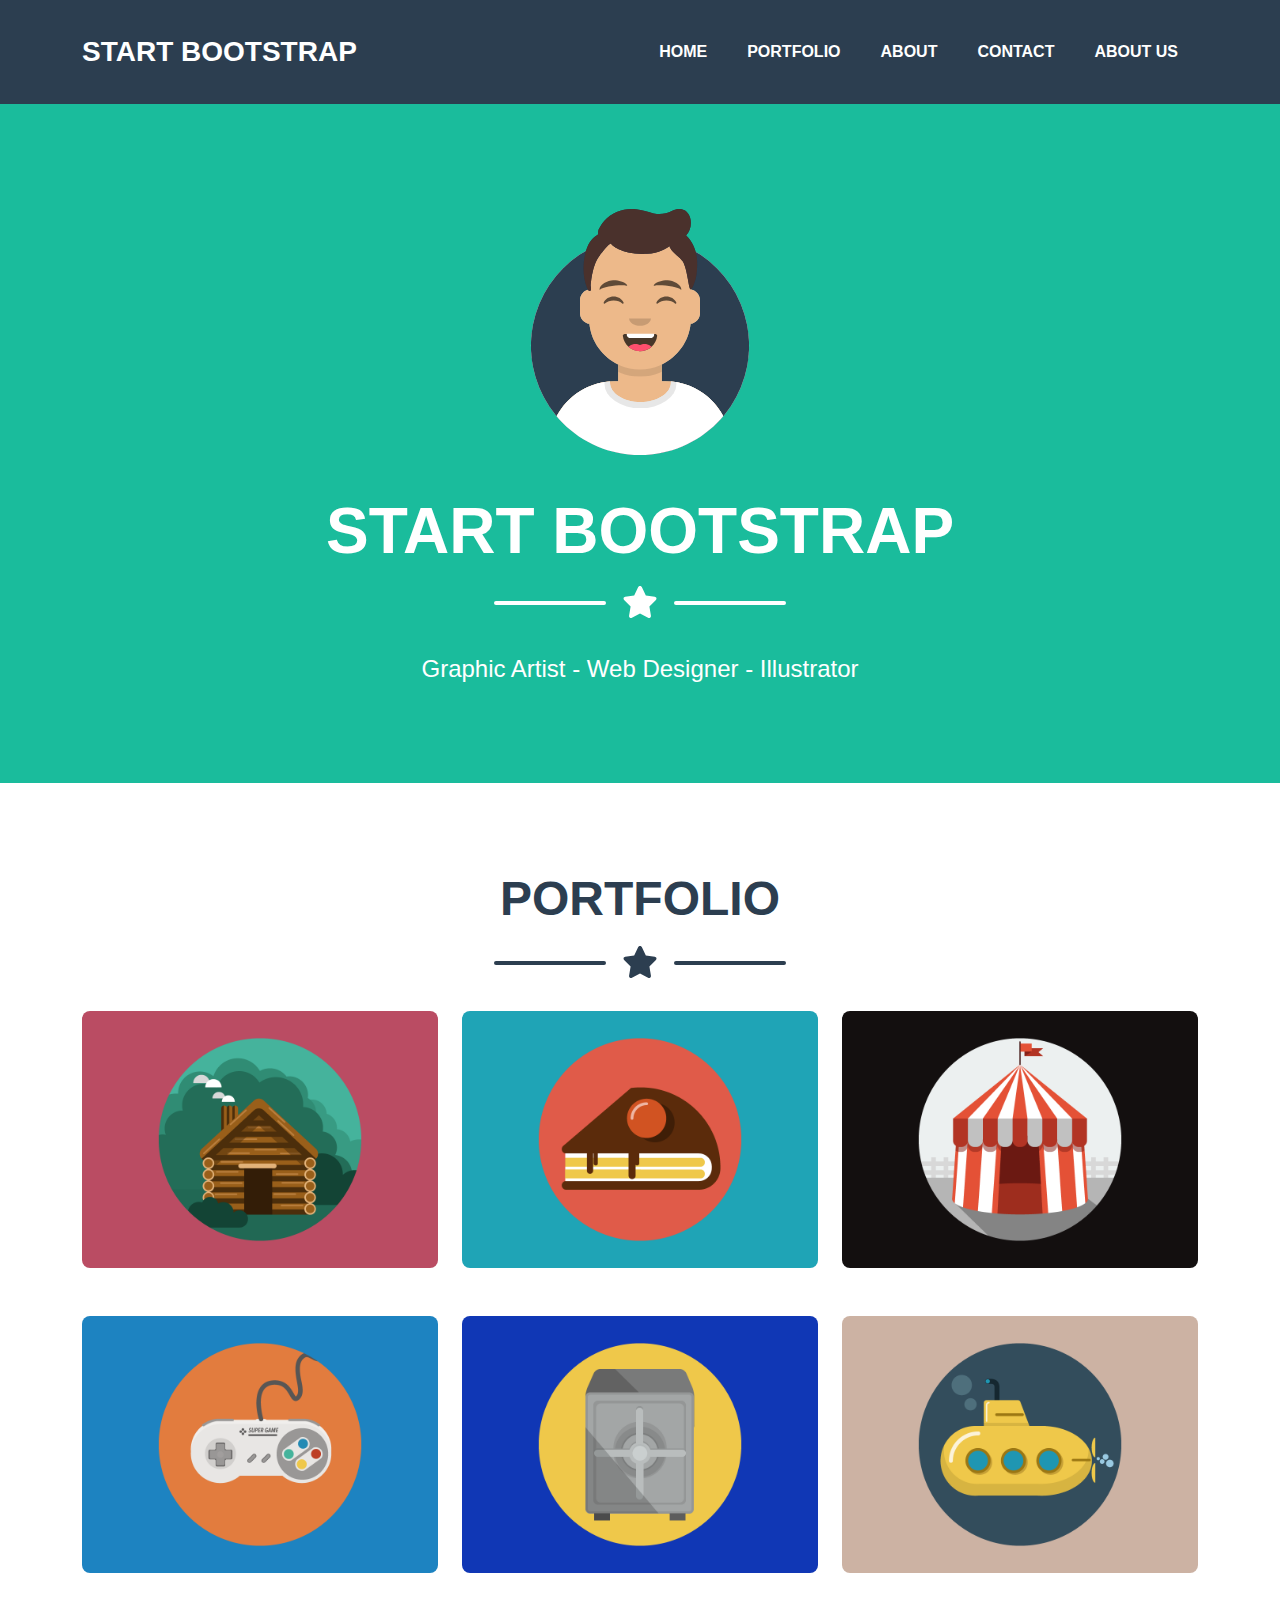
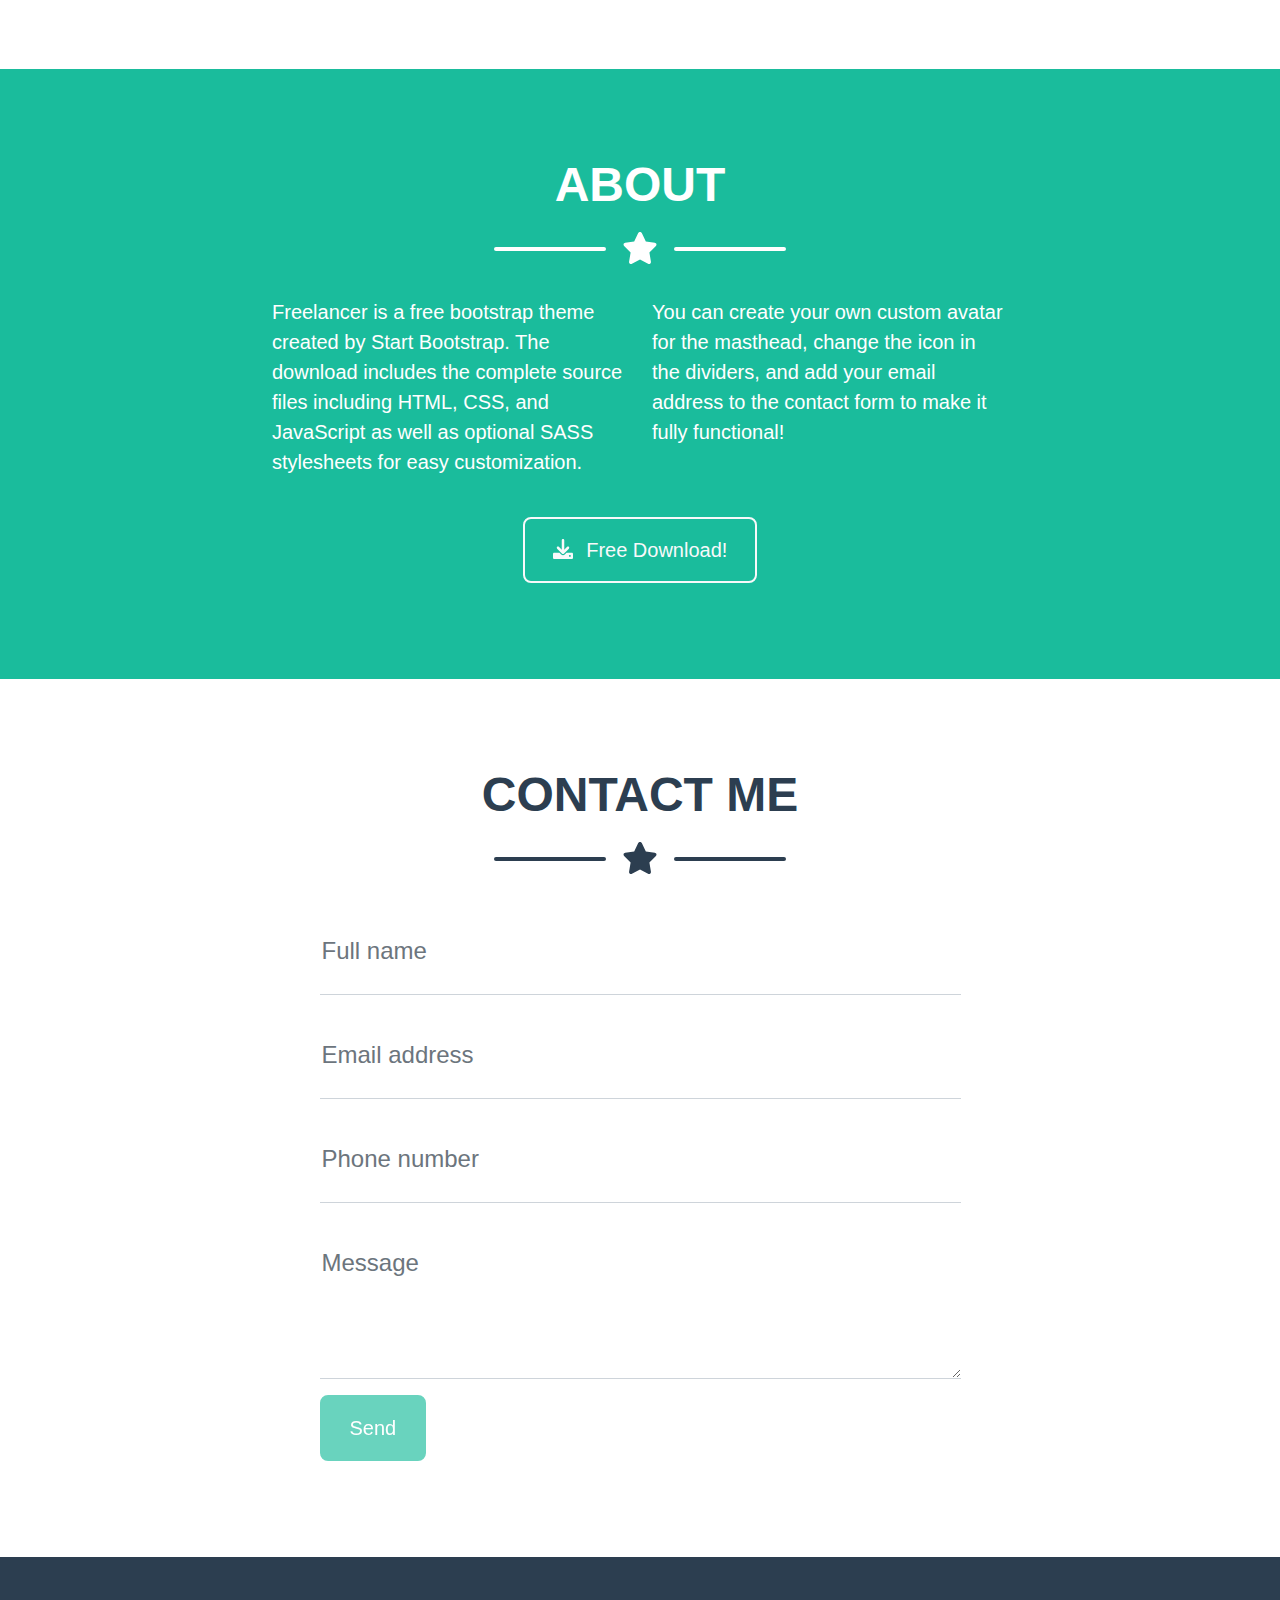
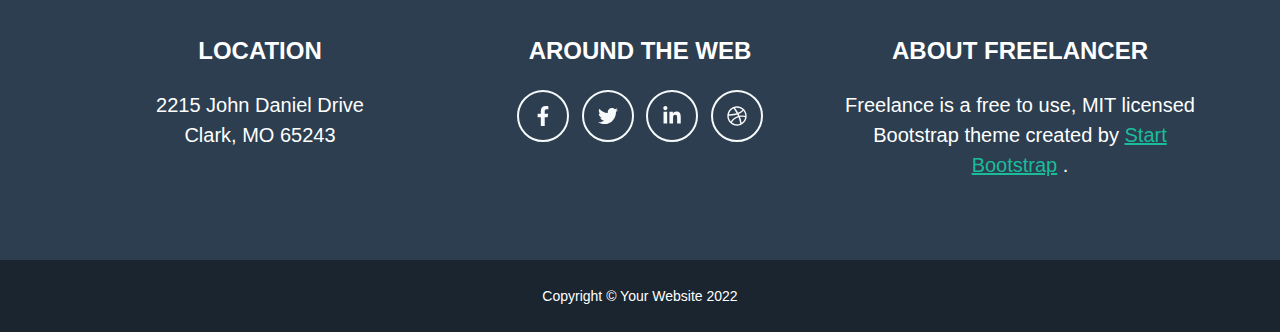
==== index.html @ 63369b42 "Initial Commit. -tj" ====
<!DOCTYPE html>
<html lang="en">
    <head>
        <meta charset="utf-8" />
        <meta name="viewport" content="width=device-width, initial-scale=1, shrink-to-fit=no" />
        <meta name="description" content="" />
        <meta name="author" content="" />
        <title>Freelancer - Start Bootstrap Theme</title>
        <!-- Favicon-->
        <link rel="icon" type="image/x-icon" href="assets/favicon.ico" />
        <!-- Font Awesome icons (free version)-->
        <!-- <script src="https://use.fontawesome.com/releases/v6.1.0/js/all.js" crossorigin="anonymous"></script> -->
        <script src="/js/fontawesome.all.js"></script>
        <!-- Google fonts-->
        <link href="https://fonts.googleapis.com/css?family=Montserrat:400,700" rel="stylesheet" type="text/css" />
        <link href="https://fonts.googleapis.com/css?family=Lato:400,700,400italic,700italic" rel="stylesheet" type="text/css" />
        <!-- <link href="/css/fonts.css" rel="stylesheet" type="text/css" /> -->
        <!-- Core theme CSS (includes Bootstrap)-->
        <link href="css/styles.css" rel="stylesheet" />
        <!-- jQuery -->
        <!-- <script src="https://ajax.googleapis.com/ajax/libs/jquery/3.6.1/jquery.min.js"></script> -->
        <script src="/js/jquery.min.js"></script>
        <script>
        $(function(){ 
            $("#header").load("shared/header.html");  
            $("#footer").load("shared/footer.html");  
          }); 
        </script>
    </head>
    <body id="page-top">
        <!-- Navigation-->
        <div id="header"></div> 
 
        <!-- Masthead-->
        <header class="masthead bg-primary text-white text-center">
            <div class="container d-flex align-items-center flex-column">
                <!-- Masthead Avatar Image-->
                <img class="masthead-avatar mb-5" src="assets/img/avataaars.svg" alt="..." />
                <!-- Masthead Heading-->
                <h1 class="masthead-heading text-uppercase mb-0">Start Bootstrap</h1>
                <!-- Icon Divider-->
                <div class="divider-custom divider-light">
                    <div class="divider-custom-line"></div>
                    <div class="divider-custom-icon"><i class="fas fa-star"></i></div>
                    <div class="divider-custom-line"></div>
                </div>
                <!-- Masthead Subheading-->
                <p class="masthead-subheading font-weight-light mb-0">Graphic Artist - Web Designer - Illustrator</p>
            </div>
        </header>
        <!-- Portfolio Section-->
        <section class="page-section portfolio" id="portfolio">
            <div class="container">
                <!-- Portfolio Section Heading-->
                <h2 class="page-section-heading text-center text-uppercase text-secondary mb-0">Portfolio</h2>
                <!-- Icon Divider-->
                <div class="divider-custom">
                    <div class="divider-custom-line"></div>
                    <div class="divider-custom-icon"><i class="fas fa-star"></i></div>
                    <div class="divider-custom-line"></div>
                </div>
                <!-- Portfolio Grid Items-->
                <div class="row justify-content-center">
                    <!-- Portfolio Item 1-->
                    <div class="col-md-6 col-lg-4 mb-5">
                        <div class="portfolio-item mx-auto" data-bs-toggle="modal" data-bs-target="#portfolioModal1">
                            <div class="portfolio-item-caption d-flex align-items-center justify-content-center h-100 w-100">
                                <div class="portfolio-item-caption-content text-center text-white"><i class="fas fa-plus fa-3x"></i></div>
                            </div>
                            <img class="img-fluid" src="assets/img/portfolio/cabin.png" alt="..." />
                        </div>
                    </div>
                    <!-- Portfolio Item 2-->
                    <div class="col-md-6 col-lg-4 mb-5">
                        <div class="portfolio-item mx-auto" data-bs-toggle="modal" data-bs-target="#portfolioModal2">
                            <div class="portfolio-item-caption d-flex align-items-center justify-content-center h-100 w-100">
                                <div class="portfolio-item-caption-content text-center text-white"><i class="fas fa-plus fa-3x"></i></div>
                            </div>
                            <img class="img-fluid" src="assets/img/portfolio/cake.png" alt="..." />
                        </div>
                    </div>
                    <!-- Portfolio Item 3-->
                    <div class="col-md-6 col-lg-4 mb-5">
                        <div class="portfolio-item mx-auto" data-bs-toggle="modal" data-bs-target="#portfolioModal3">
                            <div class="portfolio-item-caption d-flex align-items-center justify-content-center h-100 w-100">
                                <div class="portfolio-item-caption-content text-center text-white"><i class="fas fa-plus fa-3x"></i></div>
                            </div>
                            <img class="img-fluid" src="assets/img/portfolio/circus.png" alt="..." />
                        </div>
                    </div>
                    <!-- Portfolio Item 4-->
                    <div class="col-md-6 col-lg-4 mb-5 mb-lg-0">
                        <div class="portfolio-item mx-auto" data-bs-toggle="modal" data-bs-target="#portfolioModal4">
                            <div class="portfolio-item-caption d-flex align-items-center justify-content-center h-100 w-100">
                                <div class="portfolio-item-caption-content text-center text-white"><i class="fas fa-plus fa-3x"></i></div>
                            </div>
                            <img class="img-fluid" src="assets/img/portfolio/game.png" alt="..." />
                        </div>
                    </div>
                    <!-- Portfolio Item 5-->
                    <div class="col-md-6 col-lg-4 mb-5 mb-md-0">
                        <div class="portfolio-item mx-auto" data-bs-toggle="modal" data-bs-target="#portfolioModal5">
                            <div class="portfolio-item-caption d-flex align-items-center justify-content-center h-100 w-100">
                                <div class="portfolio-item-caption-content text-center text-white"><i class="fas fa-plus fa-3x"></i></div>
                            </div>
                            <img class="img-fluid" src="assets/img/portfolio/safe.png" alt="..." />
                        </div>
                    </div>
                    <!-- Portfolio Item 6-->
                    <div class="col-md-6 col-lg-4">
                        <div class="portfolio-item mx-auto" data-bs-toggle="modal" data-bs-target="#portfolioModal6">
                            <div class="portfolio-item-caption d-flex align-items-center justify-content-center h-100 w-100">
                                <div class="portfolio-item-caption-content text-center text-white"><i class="fas fa-plus fa-3x"></i></div>
                            </div>
                            <img class="img-fluid" src="assets/img/portfolio/submarine.png" alt="..." />
                        </div>
                    </div>
                </div>
            </div>
        </section>
        <!-- About Section-->
        <section class="page-section bg-primary text-white mb-0" id="about">
            <div class="container">
                <!-- About Section Heading-->
                <h2 class="page-section-heading text-center text-uppercase text-white">About</h2>
                <!-- Icon Divider-->
                <div class="divider-custom divider-light">
                    <div class="divider-custom-line"></div>
                    <div class="divider-custom-icon"><i class="fas fa-star"></i></div>
                    <div class="divider-custom-line"></div>
                </div>
                <!-- About Section Content-->
                <div class="row">
                    <div class="col-lg-4 ms-auto"><p class="lead">Freelancer is a free bootstrap theme created by Start Bootstrap. The download includes the complete source files including HTML, CSS, and JavaScript as well as optional SASS stylesheets for easy customization.</p></div>
                    <div class="col-lg-4 me-auto"><p class="lead">You can create your own custom avatar for the masthead, change the icon in the dividers, and add your email address to the contact form to make it fully functional!</p></div>
                </div>
                <!-- About Section Button-->
                <div class="text-center mt-4">
                    <a class="btn btn-xl btn-outline-light" href="https://startbootstrap.com/theme/freelancer/">
                        <i class="fas fa-download me-2"></i>
                        Free Download!
                    </a>
                </div>
            </div>
        </section>
        <!-- Contact Section-->
        <section class="page-section" id="contact">
            <div class="container">
                <!-- Contact Section Heading-->
                <h2 class="page-section-heading text-center text-uppercase text-secondary mb-0">Contact Me</h2>
                <!-- Icon Divider-->
                <div class="divider-custom">
                    <div class="divider-custom-line"></div>
                    <div class="divider-custom-icon"><i class="fas fa-star"></i></div>
                    <div class="divider-custom-line"></div>
                </div>
                <!-- Contact Section Form-->
                <div class="row justify-content-center">
                    <div class="col-lg-8 col-xl-7">
                        <!-- * * * * * * * * * * * * * * *-->
                        <!-- * * SB Forms Contact Form * *-->
                        <!-- * * * * * * * * * * * * * * *-->
                        <!-- This form is pre-integrated with SB Forms.-->
                        <!-- To make this form functional, sign up at-->
                        <!-- https://startbootstrap.com/solution/contact-forms-->
                        <!-- to get an API token!-->
                        <form id="contactForm" data-sb-form-api-token="API_TOKEN">
                            <!-- Name input-->
                            <div class="form-floating mb-3">
                                <input class="form-control" id="name" type="text" placeholder="Enter your name..." data-sb-validations="required" />
                                <label for="name">Full name</label>
                                <div class="invalid-feedback" data-sb-feedback="name:required">A name is required.</div>
                            </div>
                            <!-- Email address input-->
                            <div class="form-floating mb-3">
                                <input class="form-control" id="email" type="email" placeholder="name@example.com" data-sb-validations="required,email" />
                                <label for="email">Email address</label>
                                <div class="invalid-feedback" data-sb-feedback="email:required">An email is required.</div>
                                <div class="invalid-feedback" data-sb-feedback="email:email">Email is not valid.</div>
                            </div>
                            <!-- Phone number input-->
                            <div class="form-floating mb-3">
                                <input class="form-control" id="phone" type="tel" placeholder="(123) 456-7890" data-sb-validations="required" />
                                <label for="phone">Phone number</label>
                                <div class="invalid-feedback" data-sb-feedback="phone:required">A phone number is required.</div>
                            </div>
                            <!-- Message input-->
                            <div class="form-floating mb-3">
                                <textarea class="form-control" id="message" type="text" placeholder="Enter your message here..." style="height: 10rem" data-sb-validations="required"></textarea>
                                <label for="message">Message</label>
                                <div class="invalid-feedback" data-sb-feedback="message:required">A message is required.</div>
                            </div>
                            <!-- Submit success message-->
                            <!---->
                            <!-- This is what your users will see when the form-->
                            <!-- has successfully submitted-->
                            <div class="d-none" id="submitSuccessMessage">
                                <div class="text-center mb-3">
                                    <div class="fw-bolder">Form submission successful!</div>
                                    To activate this form, sign up at
                                    <br />
                                    <a href="https://startbootstrap.com/solution/contact-forms">https://startbootstrap.com/solution/contact-forms</a>
                                </div>
                            </div>
                            <!-- Submit error message-->
                            <!---->
                            <!-- This is what your users will see when there is-->
                            <!-- an error submitting the form-->
                            <div class="d-none" id="submitErrorMessage"><div class="text-center text-danger mb-3">Error sending message!</div></div>
                            <!-- Submit Button-->
                            <button class="btn btn-primary btn-xl disabled" id="submitButton" type="submit">Send</button>
                        </form>
                    </div>
                </div>
            </div>
        </section>
        <!-- Footer-->
        <div id="footer"></div>
        
        <!-- Copyright Section-->
        <div class="copyright py-4 text-center text-white">
            <div class="container"><small>Copyright &copy; Your Website 2022</small></div>
        </div>
        <!-- Portfolio Modals-->
        <!-- Portfolio Modal 1-->
        <div class="portfolio-modal modal fade" id="portfolioModal1" tabindex="-1" aria-labelledby="portfolioModal1" aria-hidden="true">
            <div class="modal-dialog modal-xl">
                <div class="modal-content">
                    <div class="modal-header border-0"><button class="btn-close" type="button" data-bs-dismiss="modal" aria-label="Close"></button></div>
                    <div class="modal-body text-center pb-5">
                        <div class="container">
                            <div class="row justify-content-center">
                                <div class="col-lg-8">
                                    <!-- Portfolio Modal - Title-->
                                    <h2 class="portfolio-modal-title text-secondary text-uppercase mb-0">Log Cabin</h2>
                                    <!-- Icon Divider-->
                                    <div class="divider-custom">
                                        <div class="divider-custom-line"></div>
                                        <div class="divider-custom-icon"><i class="fas fa-star"></i></div>
                                        <div class="divider-custom-line"></div>
                                    </div>
                                    <!-- Portfolio Modal - Image-->
                                    <img class="img-fluid rounded mb-5" src="assets/img/portfolio/cabin.png" alt="..." />
                                    <!-- Portfolio Modal - Text-->
                                    <p class="mb-4">Lorem ipsum dolor sit amet, consectetur adipisicing elit. Mollitia neque assumenda ipsam nihil, molestias magnam, recusandae quos quis inventore quisquam velit asperiores, vitae? Reprehenderit soluta, eos quod consequuntur itaque. Nam.</p>
                                    <button class="btn btn-primary" data-bs-dismiss="modal">
                                        <i class="fas fa-xmark fa-fw"></i>
                                        Close Window
                                    </button>
                                </div>
                            </div>
                        </div>
                    </div>
                </div>
            </div>
        </div>
        <!-- Portfolio Modal 2-->
        <div class="portfolio-modal modal fade" id="portfolioModal2" tabindex="-1" aria-labelledby="portfolioModal2" aria-hidden="true">
            <div class="modal-dialog modal-xl">
                <div class="modal-content">
                    <div class="modal-header border-0"><button class="btn-close" type="button" data-bs-dismiss="modal" aria-label="Close"></button></div>
                    <div class="modal-body text-center pb-5">
                        <div class="container">
                            <div class="row justify-content-center">
                                <div class="col-lg-8">
                                    <!-- Portfolio Modal - Title-->
                                    <h2 class="portfolio-modal-title text-secondary text-uppercase mb-0">Tasty Cake</h2>
                                    <!-- Icon Divider-->
                                    <div class="divider-custom">
                                        <div class="divider-custom-line"></div>
                                        <div class="divider-custom-icon"><i class="fas fa-star"></i></div>
                                        <div class="divider-custom-line"></div>
                                    </div>
                                    <!-- Portfolio Modal - Image-->
                                    <img class="img-fluid rounded mb-5" src="assets/img/portfolio/cake.png" alt="..." />
                                    <!-- Portfolio Modal - Text-->
                                    <p class="mb-4">Lorem ipsum dolor sit amet, consectetur adipisicing elit. Mollitia neque assumenda ipsam nihil, molestias magnam, recusandae quos quis inventore quisquam velit asperiores, vitae? Reprehenderit soluta, eos quod consequuntur itaque. Nam.</p>
                                    <button class="btn btn-primary" data-bs-dismiss="modal">
                                        <i class="fas fa-xmark fa-fw"></i>
                                        Close Window
                                    </button>
                                </div>
                            </div>
                        </div>
                    </div>
                </div>
            </div>
        </div>
        <!-- Portfolio Modal 3-->
        <div class="portfolio-modal modal fade" id="portfolioModal3" tabindex="-1" aria-labelledby="portfolioModal3" aria-hidden="true">
            <div class="modal-dialog modal-xl">
                <div class="modal-content">
                    <div class="modal-header border-0"><button class="btn-close" type="button" data-bs-dismiss="modal" aria-label="Close"></button></div>
                    <div class="modal-body text-center pb-5">
                        <div class="container">
                            <div class="row justify-content-center">
                                <div class="col-lg-8">
                                    <!-- Portfolio Modal - Title-->
                                    <h2 class="portfolio-modal-title text-secondary text-uppercase mb-0">Circus Tent</h2>
                                    <!-- Icon Divider-->
                                    <div class="divider-custom">
                                        <div class="divider-custom-line"></div>
                                        <div class="divider-custom-icon"><i class="fas fa-star"></i></div>
                                        <div class="divider-custom-line"></div>
                                    </div>
                                    <!-- Portfolio Modal - Image-->
                                    <img class="img-fluid rounded mb-5" src="assets/img/portfolio/circus.png" alt="..." />
                                    <!-- Portfolio Modal - Text-->
                                    <p class="mb-4">Lorem ipsum dolor sit amet, consectetur adipisicing elit. Mollitia neque assumenda ipsam nihil, molestias magnam, recusandae quos quis inventore quisquam velit asperiores, vitae? Reprehenderit soluta, eos quod consequuntur itaque. Nam.</p>
                                    <button class="btn btn-primary" data-bs-dismiss="modal">
                                        <i class="fas fa-xmark fa-fw"></i>
                                        Close Window
                                    </button>
                                </div>
                            </div>
                        </div>
                    </div>
                </div>
            </div>
        </div>
        <!-- Portfolio Modal 4-->
        <div class="portfolio-modal modal fade" id="portfolioModal4" tabindex="-1" aria-labelledby="portfolioModal4" aria-hidden="true">
            <div class="modal-dialog modal-xl">
                <div class="modal-content">
                    <div class="modal-header border-0"><button class="btn-close" type="button" data-bs-dismiss="modal" aria-label="Close"></button></div>
                    <div class="modal-body text-center pb-5">
                        <div class="container">
                            <div class="row justify-content-center">
                                <div class="col-lg-8">
                                    <!-- Portfolio Modal - Title-->
                                    <h2 class="portfolio-modal-title text-secondary text-uppercase mb-0">Controller</h2>
                                    <!-- Icon Divider-->
                                    <div class="divider-custom">
                                        <div class="divider-custom-line"></div>
                                        <div class="divider-custom-icon"><i class="fas fa-star"></i></div>
                                        <div class="divider-custom-line"></div>
                                    </div>
                                    <!-- Portfolio Modal - Image-->
                                    <img class="img-fluid rounded mb-5" src="assets/img/portfolio/game.png" alt="..." />
                                    <!-- Portfolio Modal - Text-->
                                    <p class="mb-4">Lorem ipsum dolor sit amet, consectetur adipisicing elit. Mollitia neque assumenda ipsam nihil, molestias magnam, recusandae quos quis inventore quisquam velit asperiores, vitae? Reprehenderit soluta, eos quod consequuntur itaque. Nam.</p>
                                    <button class="btn btn-primary" data-bs-dismiss="modal">
                                        <i class="fas fa-xmark fa-fw"></i>
                                        Close Window
                                    </button>
                                </div>
                            </div>
                        </div>
                    </div>
                </div>
            </div>
        </div>
        <!-- Portfolio Modal 5-->
        <div class="portfolio-modal modal fade" id="portfolioModal5" tabindex="-1" aria-labelledby="portfolioModal5" aria-hidden="true">
            <div class="modal-dialog modal-xl">
                <div class="modal-content">
                    <div class="modal-header border-0"><button class="btn-close" type="button" data-bs-dismiss="modal" aria-label="Close"></button></div>
                    <div class="modal-body text-center pb-5">
                        <div class="container">
                            <div class="row justify-content-center">
                                <div class="col-lg-8">
                                    <!-- Portfolio Modal - Title-->
                                    <h2 class="portfolio-modal-title text-secondary text-uppercase mb-0">Locked Safe</h2>
                                    <!-- Icon Divider-->
                                    <div class="divider-custom">
                                        <div class="divider-custom-line"></div>
                                        <div class="divider-custom-icon"><i class="fas fa-star"></i></div>
                                        <div class="divider-custom-line"></div>
                                    </div>
                                    <!-- Portfolio Modal - Image-->
                                    <img class="img-fluid rounded mb-5" src="assets/img/portfolio/safe.png" alt="..." />
                                    <!-- Portfolio Modal - Text-->
                                    <p class="mb-4">Lorem ipsum dolor sit amet, consectetur adipisicing elit. Mollitia neque assumenda ipsam nihil, molestias magnam, recusandae quos quis inventore quisquam velit asperiores, vitae? Reprehenderit soluta, eos quod consequuntur itaque. Nam.</p>
                                    <button class="btn btn-primary" data-bs-dismiss="modal">
                                        <i class="fas fa-xmark fa-fw"></i>
                                        Close Window
                                    </button>
                                </div>
                            </div>
                        </div>
                    </div>
                </div>
            </div>
        </div>
        <!-- Portfolio Modal 6-->
        <div class="portfolio-modal modal fade" id="portfolioModal6" tabindex="-1" aria-labelledby="portfolioModal6" aria-hidden="true">
            <div class="modal-dialog modal-xl">
                <div class="modal-content">
                    <div class="modal-header border-0"><button class="btn-close" type="button" data-bs-dismiss="modal" aria-label="Close"></button></div>
                    <div class="modal-body text-center pb-5">
                        <div class="container">
                            <div class="row justify-content-center">
                                <div class="col-lg-8">
                                    <!-- Portfolio Modal - Title-->
                                    <h2 class="portfolio-modal-title text-secondary text-uppercase mb-0">Submarine</h2>
                                    <!-- Icon Divider-->
                                    <div class="divider-custom">
                                        <div class="divider-custom-line"></div>
                                        <div class="divider-custom-icon"><i class="fas fa-star"></i></div>
                                        <div class="divider-custom-line"></div>
                                    </div>
                                    <!-- Portfolio Modal - Image-->
                                    <img class="img-fluid rounded mb-5" src="assets/img/portfolio/submarine.png" alt="..." />
                                    <!-- Portfolio Modal - Text-->
                                    <p class="mb-4">Lorem ipsum dolor sit amet, consectetur adipisicing elit. Mollitia neque assumenda ipsam nihil, molestias magnam, recusandae quos quis inventore quisquam velit asperiores, vitae? Reprehenderit soluta, eos quod consequuntur itaque. Nam.</p>
                                    <button class="btn btn-primary" data-bs-dismiss="modal">
                                        <i class="fas fa-xmark fa-fw"></i>
                                        Close Window
                                    </button>
                                </div>
                            </div>
                        </div>
                    </div>
                </div>
            </div>
        </div>
        <!-- Bootstrap core JS-->
        <!-- <script src="https://cdn.jsdelivr.net/npm/bootstrap@5.1.3/dist/js/bootstrap.bundle.min.js"></script> -->
        <script src="js/bootstrap.bundle.min.js"></script>
        <!-- Core theme JS-->
        <script src="js/scripts.js"></script>
        <!-- * * * * * * * * * * * * * * * * * * * * * * * * * * * * * * * * * * * * * * * *-->
        <!-- * *                               SB Forms JS                               * *-->
        <!-- * * Activate your form at https://startbootstrap.com/solution/contact-forms * *-->
        <!-- * * * * * * * * * * * * * * * * * * * * * * * * * * * * * * * * * * * * * * * *-->
        <!-- <script src="https://cdn.startbootstrap.com/sb-forms-latest.js"></script> -->
    </body>
</html>
---- css/fonts.css ----
@font-face {
    font-family: 'SourceSansPro-Black';
    src: url('../assets/fonts/Source_Sans_Pro/SourceSansPro-Black.ttf');
    src: url('../assets/fonts/Source_Sans_Pro/SourceSansPro-Black.ttf') format('truetype');
    font-weight: normal;
    font-style: normal;
}

@font-face {
    font-family: 'SourceSansPro-BlackItalic';
    src: url('../assets/fonts/Source_Sans_Pro/SourceSansPro-BlackItalic.ttf');
    src: url('../assets/fonts/Source_Sans_Pro/SourceSansPro-BlackItalic.ttf') format('truetype');
    font-weight: normal;
    font-style: normal;
}

@font-face {
    font-family: 'SourceSansPro-Bold';
    src: url('../assets/fonts/Source_Sans_Pro/SourceSansPro-Bold.ttf');
    src: url('../assets/fonts/Source_Sans_Pro/SourceSansPro-Bold.ttf') format('truetype');
    font-weight: normal;
    font-style: normal;
}

@font-face {
    font-family: 'SourceSansPro-BoldItalic';
    src: url('../assets/fonts/Source_Sans_Pro/SourceSansPro-BoldItalic.ttf');
    src: url('../assets/fonts/Source_Sans_Pro/SourceSansPro-BoldItalic.ttf') format('truetype');
    font-weight: normal;
    font-style: normal;
}

@font-face {
    font-family: 'SourceSansPro-ExtraLight';
    src: url('../assets/fonts/Source_Sans_Pro/SourceSansPro-ExtraLight.ttf');
    src: url('../assets/fonts/Source_Sans_Pro/SourceSansPro-ExtraLight.ttf') format('truetype');
    font-weight: normal;
    font-style: normal;
}

@font-face {
    font-family: 'SourceSansPro-ExtraLightItalic';
    src: url('../assets/fonts/Source_Sans_Pro/SourceSansPro-ExtraLightItalic.ttf');
    src: url('../assets/fonts/Source_Sans_Pro/SourceSansPro-ExtraLightItalic.ttf') format('truetype');
    font-weight: normal;
    font-style: normal;
}

@font-face {
    font-family: 'SourceSansPro-Italic';
    src: url('../assets/fonts/Source_Sans_Pro/SourceSansPro-Italic.ttf');
    src: url('../assets/fonts/Source_Sans_Pro/SourceSansPro-Italic.ttf') format('truetype');
    font-weight: normal;
    font-style: normal;
}

@font-face {
    font-family: 'SourceSansPro-Light';
    src: url('../assets/fonts/Source_Sans_Pro/SourceSansPro-Light.ttf');
    src: url('../assets/fonts/Source_Sans_Pro/SourceSansPro-Light.ttf') format('truetype');
    font-weight: normal;
    font-style: normal;
}

@font-face {
    font-family: 'SourceSansPro-LightItalic';
    src: url('../assets/fonts/Source_Sans_Pro/SourceSansPro-LightItalic.ttf');
    src: url('../assets/fonts/Source_Sans_Pro/SourceSansPro-LightItalic.ttf') format('truetype');
    font-weight: normal;
    font-style: normal;
}

@font-face {
    font-family: 'SourceSansPro-Regular';
    src: url('../assets/fonts/Source_Sans_Pro/SourceSansPro-Regular.ttf');
    src: url('../assets/fonts/Source_Sans_Pro/SourceSansPro-Regular.ttf') format('truetype');
    font-weight: normal;
    font-style: normal;
}

@font-face {
    font-family: 'SourceSansPro-SemiBold';
    src: url('../assets/fonts/Source_Sans_Pro/SourceSansPro-SemiBold.ttf');
    src: url('../assets/fonts/Source_Sans_Pro/SourceSansPro-SemiBold.ttf') format('truetype');
    font-weight: normal;
    font-style: normal;
}

@font-face {
    font-family: 'SourceSansPro-SemiBoldItalic';
    src: url('../assets/fonts/Source_Sans_Pro/SourceSansPro-SemiBoldItalic.ttf');
    src: url('../assets/fonts/Source_Sans_Pro/SourceSansPro-SemiBoldItalic.ttf') format('truetype');
    font-weight: normal;
    font-style: normal;
}
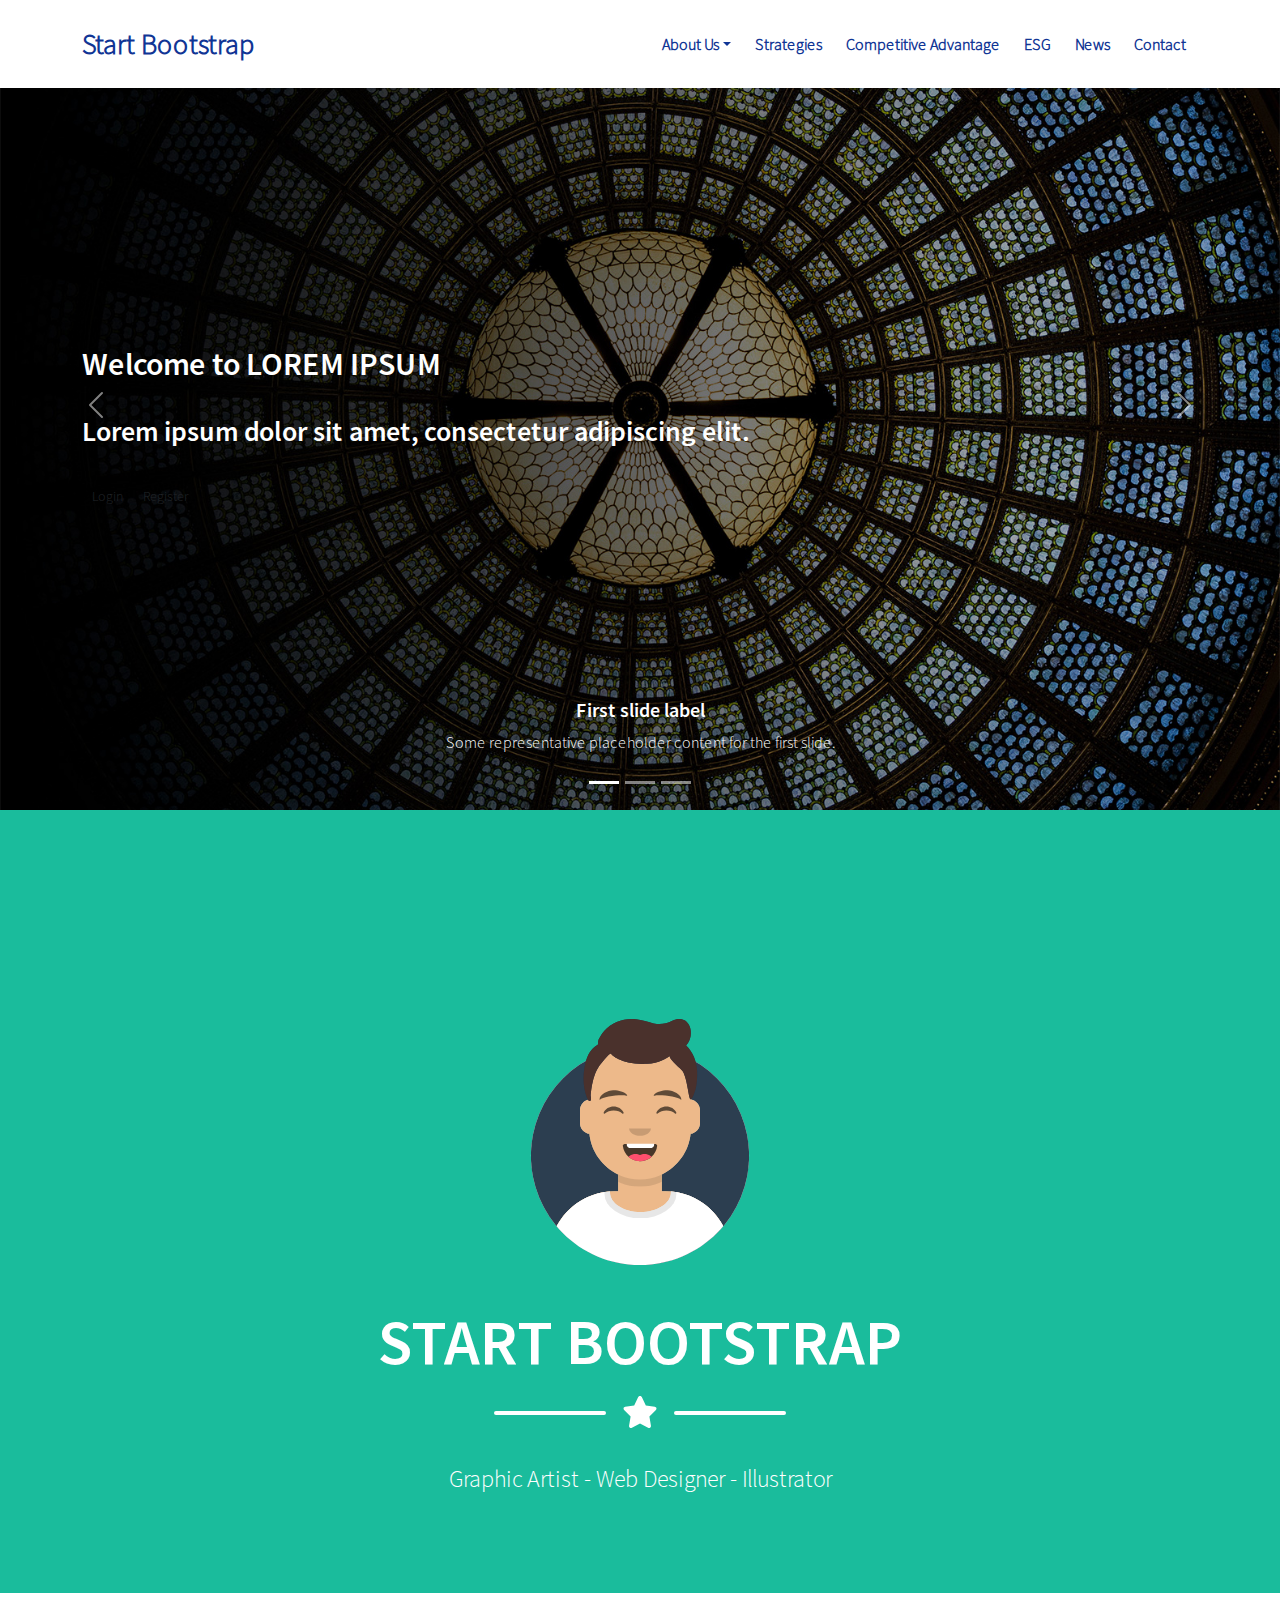
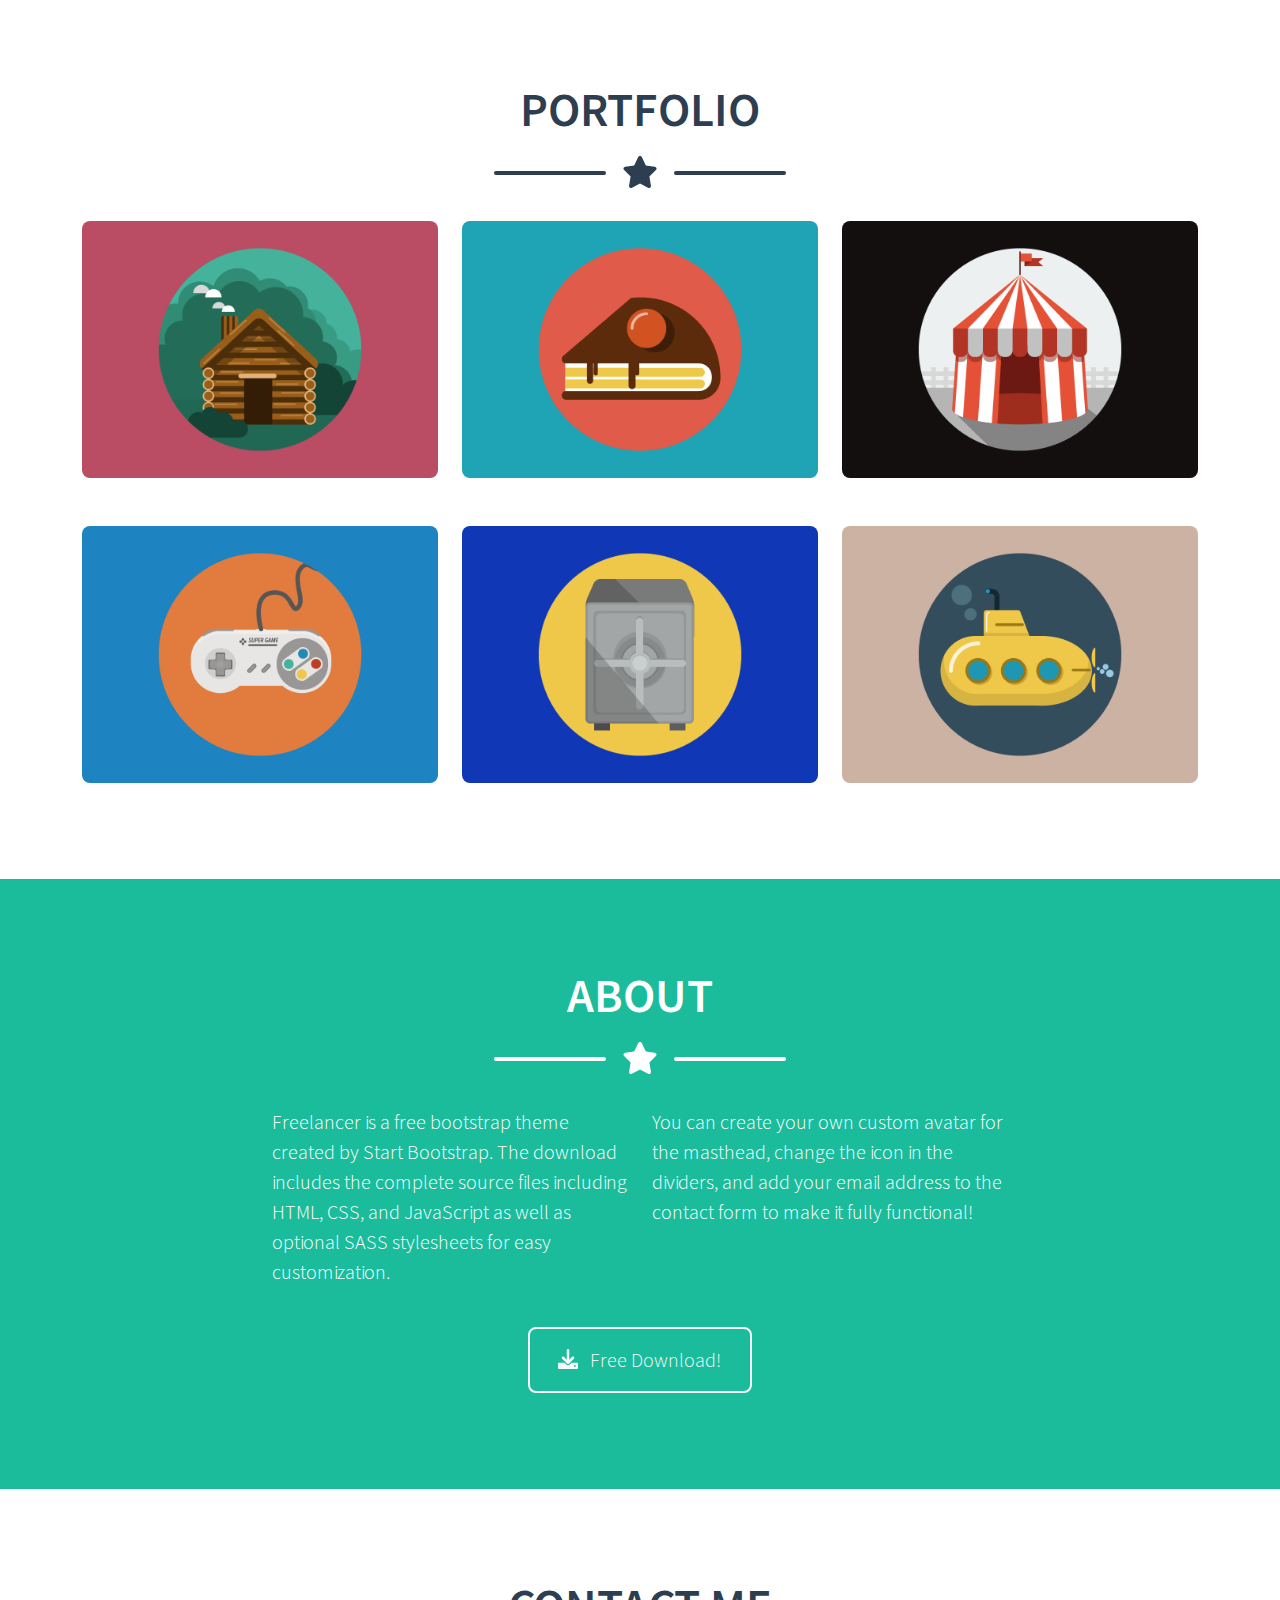
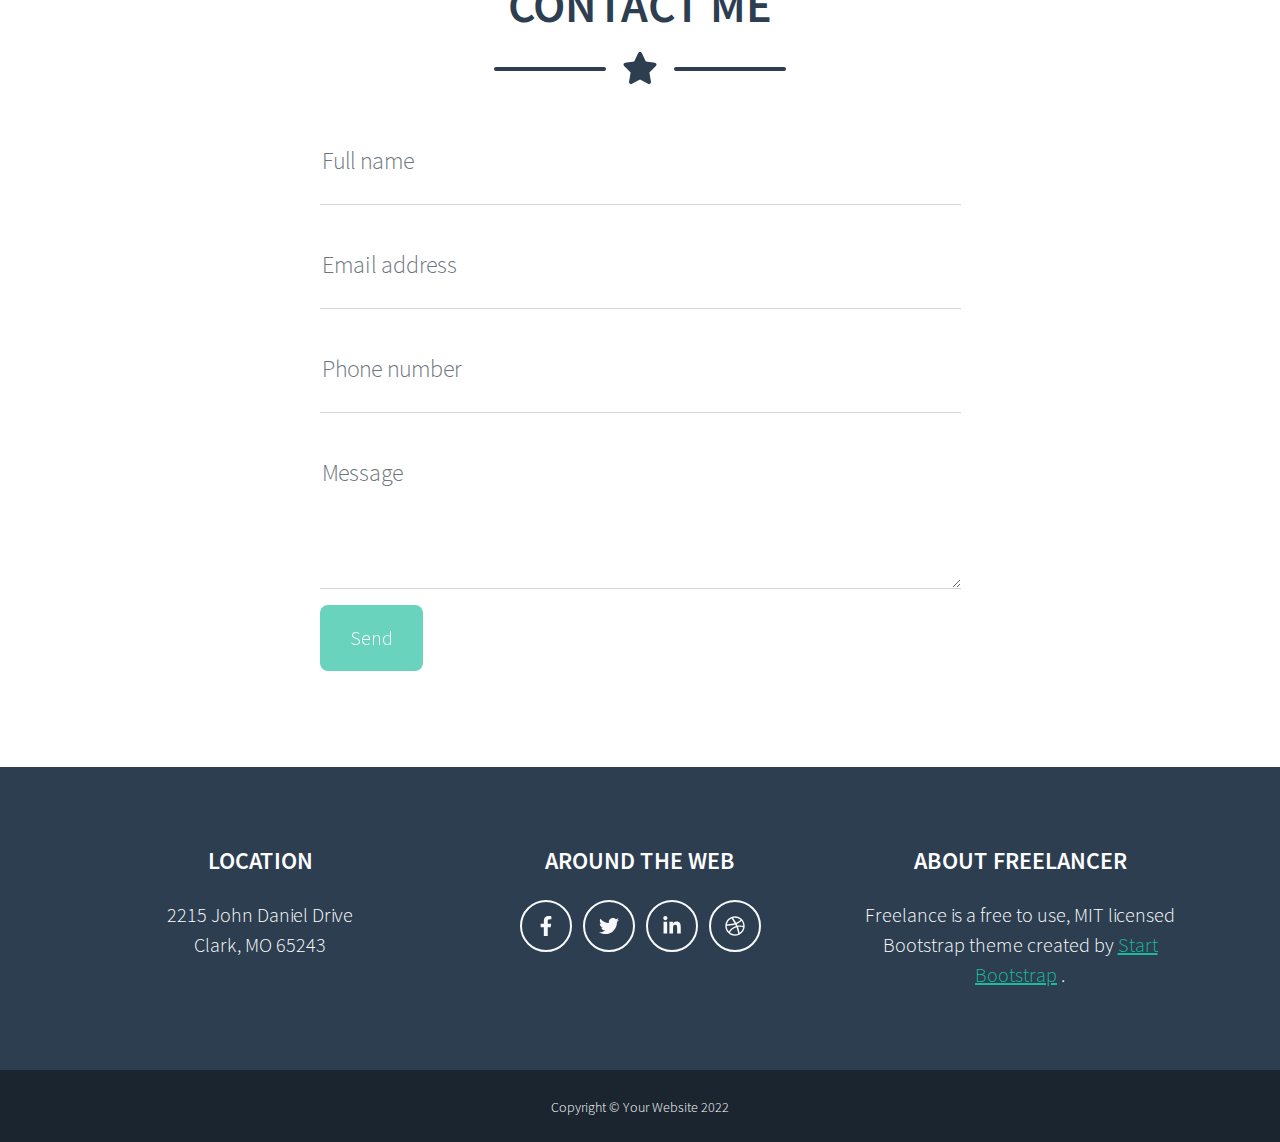
==== commit 70044548: "Updates. -tj" ====
--- a/index.html
+++ b/index.html
@@ -5,20 +5,16 @@
         <meta name="viewport" content="width=device-width, initial-scale=1, shrink-to-fit=no" />
         <meta name="description" content="" />
         <meta name="author" content="" />
-        <title>Freelancer - Start Bootstrap Theme</title>
+        <title>Post Advisory Group, LLC</title>
         <!-- Favicon-->
         <link rel="icon" type="image/x-icon" href="assets/favicon.ico" />
         <!-- Font Awesome icons (free version)-->
-        <!-- <script src="https://use.fontawesome.com/releases/v6.1.0/js/all.js" crossorigin="anonymous"></script> -->
         <script src="/js/fontawesome.all.js"></script>
         <!-- Google fonts-->
-        <link href="https://fonts.googleapis.com/css?family=Montserrat:400,700" rel="stylesheet" type="text/css" />
-        <link href="https://fonts.googleapis.com/css?family=Lato:400,700,400italic,700italic" rel="stylesheet" type="text/css" />
-        <!-- <link href="/css/fonts.css" rel="stylesheet" type="text/css" /> -->
+        <link href="/css/fonts.css" rel="stylesheet" type="text/css" />
         <!-- Core theme CSS (includes Bootstrap)-->
         <link href="css/styles.css" rel="stylesheet" />
         <!-- jQuery -->
-        <!-- <script src="https://ajax.googleapis.com/ajax/libs/jquery/3.6.1/jquery.min.js"></script> -->
         <script src="/js/jquery.min.js"></script>
         <script>
         $(function(){ 
@@ -30,6 +26,68 @@
     <body id="page-top">
         <!-- Navigation-->
         <div id="header"></div> 
+
+        <div id="carouselExampleIndicators" class="carousel slide" data-bs-ride="carousel">
+            <div class="carousel-indicators">
+              <button type="button" data-bs-target="#carouselExampleIndicators" data-bs-slide-to="0" aria-label="Slide 1" class="active" aria-current="true"></button>
+              <button type="button" data-bs-target="#carouselExampleIndicators" data-bs-slide-to="1" aria-label="Slide 2" class=""></button>
+              <button type="button" data-bs-target="#carouselExampleIndicators" data-bs-slide-to="2" aria-label="Slide 3" class=""></button>
+            </div>
+            <div class="carousel-inner">
+              <div class="carousel-item carousel-item-1 active">
+
+                <div class="container d-flex align-items-center h-100">
+                
+                    <!-- Static Header -->
+                    <div class="text-white pt-5">
+                        <div class="col-md-12 ">
+                            <h2>
+                                <span>Welcome to <strong>LOREM IPSUM</strong></span>
+                            </h2>
+                            <br>
+                            <h3>
+                                <span>Lorem ipsum dolor sit amet, consectetur adipiscing elit.</span>
+                            </h3>
+                            <br>
+                            <div class="">
+                                <a class="btn btn-theme btn-sm btn-min-block" href="#">Login</a><a class="btn btn-theme btn-sm btn-min-block" href="#">Register</a></div>
+                        </div>
+                    </div><!-- /header-text -->
+                </div>
+                
+                
+                <div class="carousel-caption d-none d-md-block">
+                    <h5>First slide label</h5>
+                    <p>Some representative placeholder content for the first slide.</p>
+                </div>
+          
+              </div>
+              <div class="carousel-item" style="height: 90vh !important;">
+                <svg class="bd-placeholder-img bd-placeholder-img-lg d-block w-100" width="800" height="1053" xmlns="http://www.w3.org/2000/svg" role="img" aria-label="Placeholder: Second slide" preserveAspectRatio="xMidYMid slice" focusable="false"><title>Placeholder</title><rect width="100%" height="100%" fill="#666"></rect><text x="50%" y="50%" fill="#444" dy=".3em">Second slide</text></svg>
+          
+              </div>
+              <div class="carousel-item" style="height: 90vh !important;">
+                <svg class="bd-placeholder-img bd-placeholder-img-lg d-block w-100" width="800" height="1053" xmlns="http://www.w3.org/2000/svg" role="img" aria-label="Placeholder: Third slide" preserveAspectRatio="xMidYMid slice" focusable="false"><title>Placeholder</title><rect width="100%" height="100%" fill="#555"></rect><text x="50%" y="50%" fill="#333" dy=".3em">Third slide</text></svg>
+          
+              </div>
+            </div>
+            <button class="carousel-control-prev" type="button" data-bs-target="#carouselExampleIndicators" data-bs-slide="prev">
+              <span class="carousel-control-prev-icon" aria-hidden="true"></span>
+              <span class="visually-hidden">Previous</span>
+            </button>
+            <button class="carousel-control-next" type="button" data-bs-target="#carouselExampleIndicators" data-bs-slide="next">
+              <span class="carousel-control-next-icon" aria-hidden="true"></span>
+              <span class="visually-hidden">Next</span>
+            </button>
+        </div>
+
+
+
+
+
+
+
+
  
         <!-- Masthead-->
         <header class="masthead bg-primary text-white text-center">
@@ -48,6 +106,15 @@
                 <p class="masthead-subheading font-weight-light mb-0">Graphic Artist - Web Designer - Illustrator</p>
             </div>
         </header>
+
+
+
+
+        
+
+
+
+
         <!-- Portfolio Section-->
         <section class="page-section portfolio" id="portfolio">
             <div class="container">
@@ -415,14 +482,8 @@
             </div>
         </div>
         <!-- Bootstrap core JS-->
-        <!-- <script src="https://cdn.jsdelivr.net/npm/bootstrap@5.1.3/dist/js/bootstrap.bundle.min.js"></script> -->
         <script src="js/bootstrap.bundle.min.js"></script>
         <!-- Core theme JS-->
         <script src="js/scripts.js"></script>
-        <!-- * * * * * * * * * * * * * * * * * * * * * * * * * * * * * * * * * * * * * * * *-->
-        <!-- * *                               SB Forms JS                               * *-->
-        <!-- * * Activate your form at https://startbootstrap.com/solution/contact-forms * *-->
-        <!-- * * * * * * * * * * * * * * * * * * * * * * * * * * * * * * * * * * * * * * * *-->
-        <!-- <script src="https://cdn.startbootstrap.com/sb-forms-latest.js"></script> -->
     </body>
 </html>
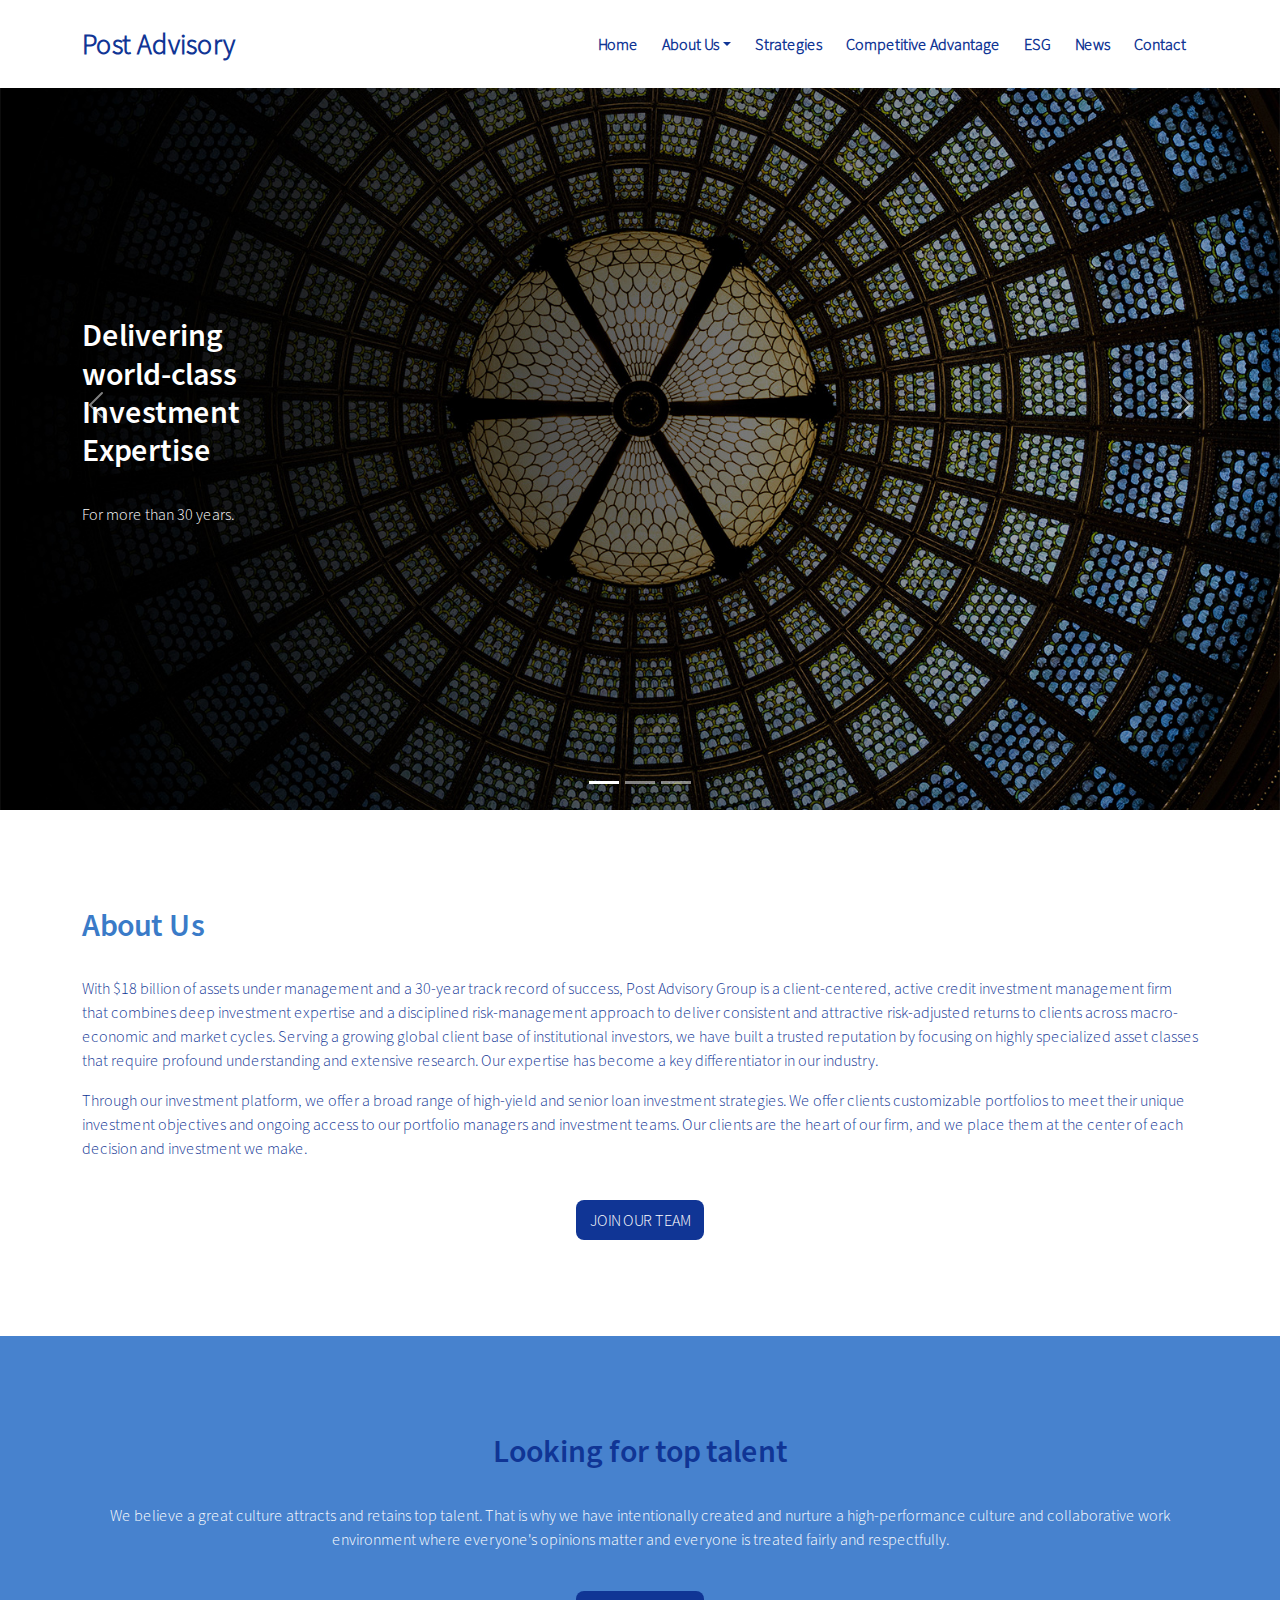
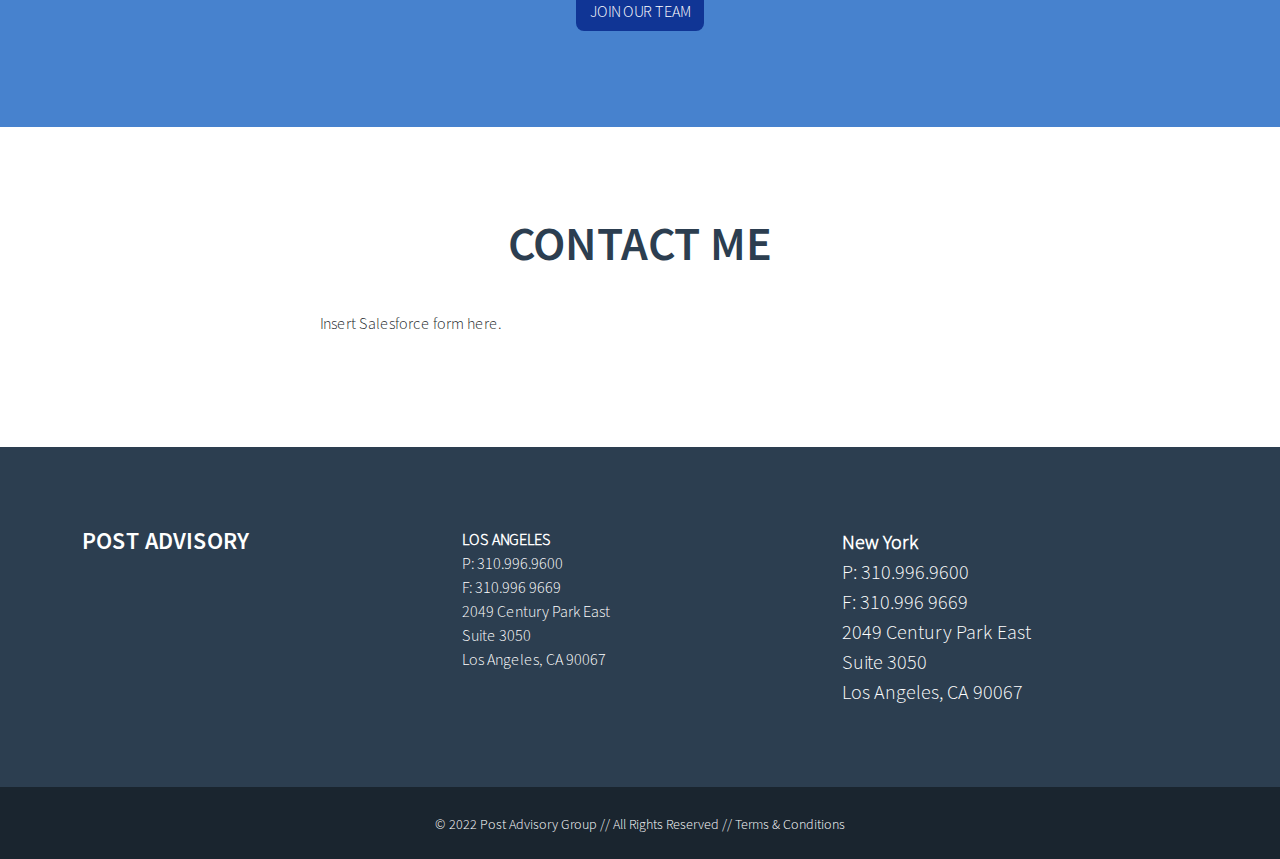
==== commit 35cadcd9: "file updates. -tj" ====
--- a/index.html
+++ b/index.html
@@ -35,32 +35,20 @@
             </div>
             <div class="carousel-inner">
               <div class="carousel-item carousel-item-1 active">
-
-                <div class="container d-flex align-items-center h-100">
-                
-                    <!-- Static Header -->
+                <div class="container d-flex align-items-center h-100">                
                     <div class="text-white pt-5">
-                        <div class="col-md-12 ">
+                        <div class="col-md-12 pl-5">
                             <h2>
-                                <span>Welcome to <strong>LOREM IPSUM</strong></span>
+                                <strong>Delivering</strong><br />
+                                <strong>world-class</strong><br />
+                                <strong>Investment</strong><br />
+                                <strong>Expertise</strong>
                             </h2>
                             <br>
-                            <h3>
-                                <span>Lorem ipsum dolor sit amet, consectetur adipiscing elit.</span>
-                            </h3>
-                            <br>
-                            <div class="">
-                                <a class="btn btn-theme btn-sm btn-min-block" href="#">Login</a><a class="btn btn-theme btn-sm btn-min-block" href="#">Register</a></div>
+                            <p>For more than 30 years.</p>                            
                         </div>
-                    </div><!-- /header-text -->
-                </div>
-                
-                
-                <div class="carousel-caption d-none d-md-block">
-                    <h5>First slide label</h5>
-                    <p>Some representative placeholder content for the first slide.</p>
-                </div>
-          
+                    </div>
+                </div>                
               </div>
               <div class="carousel-item" style="height: 90vh !important;">
                 <svg class="bd-placeholder-img bd-placeholder-img-lg d-block w-100" width="800" height="1053" xmlns="http://www.w3.org/2000/svg" role="img" aria-label="Placeholder: Second slide" preserveAspectRatio="xMidYMid slice" focusable="false"><title>Placeholder</title><rect width="100%" height="100%" fill="#666"></rect><text x="50%" y="50%" fill="#444" dy=".3em">Second slide</text></svg>
@@ -82,201 +70,69 @@
         </div>
 
 
-
-
-
-
-
-
- 
-        <!-- Masthead-->
-        <header class="masthead bg-primary text-white text-center">
-            <div class="container d-flex align-items-center flex-column">
-                <!-- Masthead Avatar Image-->
-                <img class="masthead-avatar mb-5" src="assets/img/avataaars.svg" alt="..." />
-                <!-- Masthead Heading-->
-                <h1 class="masthead-heading text-uppercase mb-0">Start Bootstrap</h1>
-                <!-- Icon Divider-->
-                <div class="divider-custom divider-light">
-                    <div class="divider-custom-line"></div>
-                    <div class="divider-custom-icon"><i class="fas fa-star"></i></div>
-                    <div class="divider-custom-line"></div>
-                </div>
-                <!-- Masthead Subheading-->
-                <p class="masthead-subheading font-weight-light mb-0">Graphic Artist - Web Designer - Illustrator</p>
-            </div>
-        </header>
-
-
-
-
-        
-
-
-
-
-        <!-- Portfolio Section-->
-        <section class="page-section portfolio" id="portfolio">
-            <div class="container">
-                <!-- Portfolio Section Heading-->
-                <h2 class="page-section-heading text-center text-uppercase text-secondary mb-0">Portfolio</h2>
-                <!-- Icon Divider-->
-                <div class="divider-custom">
-                    <div class="divider-custom-line"></div>
-                    <div class="divider-custom-icon"><i class="fas fa-star"></i></div>
-                    <div class="divider-custom-line"></div>
-                </div>
-                <!-- Portfolio Grid Items-->
-                <div class="row justify-content-center">
-                    <!-- Portfolio Item 1-->
-                    <div class="col-md-6 col-lg-4 mb-5">
-                        <div class="portfolio-item mx-auto" data-bs-toggle="modal" data-bs-target="#portfolioModal1">
-                            <div class="portfolio-item-caption d-flex align-items-center justify-content-center h-100 w-100">
-                                <div class="portfolio-item-caption-content text-center text-white"><i class="fas fa-plus fa-3x"></i></div>
-                            </div>
-                            <img class="img-fluid" src="assets/img/portfolio/cabin.png" alt="..." />
-                        </div>
-                    </div>
-                    <!-- Portfolio Item 2-->
-                    <div class="col-md-6 col-lg-4 mb-5">
-                        <div class="portfolio-item mx-auto" data-bs-toggle="modal" data-bs-target="#portfolioModal2">
-                            <div class="portfolio-item-caption d-flex align-items-center justify-content-center h-100 w-100">
-                                <div class="portfolio-item-caption-content text-center text-white"><i class="fas fa-plus fa-3x"></i></div>
-                            </div>
-                            <img class="img-fluid" src="assets/img/portfolio/cake.png" alt="..." />
-                        </div>
-                    </div>
-                    <!-- Portfolio Item 3-->
-                    <div class="col-md-6 col-lg-4 mb-5">
-                        <div class="portfolio-item mx-auto" data-bs-toggle="modal" data-bs-target="#portfolioModal3">
-                            <div class="portfolio-item-caption d-flex align-items-center justify-content-center h-100 w-100">
-                                <div class="portfolio-item-caption-content text-center text-white"><i class="fas fa-plus fa-3x"></i></div>
-                            </div>
-                            <img class="img-fluid" src="assets/img/portfolio/circus.png" alt="..." />
-                        </div>
-                    </div>
-                    <!-- Portfolio Item 4-->
-                    <div class="col-md-6 col-lg-4 mb-5 mb-lg-0">
-                        <div class="portfolio-item mx-auto" data-bs-toggle="modal" data-bs-target="#portfolioModal4">
-                            <div class="portfolio-item-caption d-flex align-items-center justify-content-center h-100 w-100">
-                                <div class="portfolio-item-caption-content text-center text-white"><i class="fas fa-plus fa-3x"></i></div>
-                            </div>
-                            <img class="img-fluid" src="assets/img/portfolio/game.png" alt="..." />
-                        </div>
-                    </div>
-                    <!-- Portfolio Item 5-->
-                    <div class="col-md-6 col-lg-4 mb-5 mb-md-0">
-                        <div class="portfolio-item mx-auto" data-bs-toggle="modal" data-bs-target="#portfolioModal5">
-                            <div class="portfolio-item-caption d-flex align-items-center justify-content-center h-100 w-100">
-                                <div class="portfolio-item-caption-content text-center text-white"><i class="fas fa-plus fa-3x"></i></div>
-                            </div>
-                            <img class="img-fluid" src="assets/img/portfolio/safe.png" alt="..." />
-                        </div>
-                    </div>
-                    <!-- Portfolio Item 6-->
-                    <div class="col-md-6 col-lg-4">
-                        <div class="portfolio-item mx-auto" data-bs-toggle="modal" data-bs-target="#portfolioModal6">
-                            <div class="portfolio-item-caption d-flex align-items-center justify-content-center h-100 w-100">
-                                <div class="portfolio-item-caption-content text-center text-white"><i class="fas fa-plus fa-3x"></i></div>
-                            </div>
-                            <img class="img-fluid" src="assets/img/portfolio/submarine.png" alt="..." />
-                        </div>
-                    </div>
-                </div>
-            </div>
-        </section>
-        <!-- About Section-->
-        <section class="page-section bg-primary text-white mb-0" id="about">
+        <!-- About Us Section-->
+        <section class="page-section  text-white mb-0" id="about">
             <div class="container">
                 <!-- About Section Heading-->
-                <h2 class="page-section-heading text-center text-uppercase text-white">About</h2>
-                <!-- Icon Divider-->
-                <div class="divider-custom divider-light">
-                    <div class="divider-custom-line"></div>
-                    <div class="divider-custom-icon"><i class="fas fa-star"></i></div>
-                    <div class="divider-custom-line"></div>
-                </div>
+                <h2 class="PA-font-color-lightblue">About Us</h2>
+                
                 <!-- About Section Content-->
-                <div class="row">
-                    <div class="col-lg-4 ms-auto"><p class="lead">Freelancer is a free bootstrap theme created by Start Bootstrap. The download includes the complete source files including HTML, CSS, and JavaScript as well as optional SASS stylesheets for easy customization.</p></div>
-                    <div class="col-lg-4 me-auto"><p class="lead">You can create your own custom avatar for the masthead, change the icon in the dividers, and add your email address to the contact form to make it fully functional!</p></div>
+                <div class="row pt-4">
+                    <div class="col-lg-12 ms-auto PA-font-color-darkblue"><p>With $18 billion of assets under management and a 30-year track record of success, Post
+                        Advisory Group is a client-centered, active credit investment management firm that combines
+                        deep investment expertise and a disciplined risk-management approach to deliver consistent
+                        and attractive risk-adjusted returns to clients across macro-economic and market cycles.
+                        Serving a growing global client base of institutional investors, we have built a trusted reputation
+                        by focusing on highly specialized asset classes that require profound understanding and
+                        extensive research. Our expertise has become a key differentiator in our industry.</p>
+                        
+                        <p>Through our investment platform, we offer a broad range of high-yield and senior loan
+                        investment strategies. We offer clients customizable portfolios to meet their unique investment
+                        objectives and ongoing access to our portfolio managers and investment teams. Our clients are
+                        the heart of our firm, and we place them at the center of each decision and investment we
+                        make.</p></div>                    
                 </div>
                 <!-- About Section Button-->
                 <div class="text-center mt-4">
-                    <a class="btn btn-xl btn-outline-light" href="https://startbootstrap.com/theme/freelancer/">
-                        <i class="fas fa-download me-2"></i>
-                        Free Download!
+                    <a class="btn btn text-white text-uppercase PA-bg-color-darkblue" href="#">
+                        Join Our Team
                     </a>
                 </div>
             </div>
         </section>
+        
+        <!-- Top Talent Section-->
+        <section class="page-section PA-bg-color-lightblue text-white mb-0" id="talent">
+            <div class="container">
+                <!-- About Section Heading-->
+                <h2 class="text-center PA-font-color-darkblue">Looking for top talent</h2>
+                
+                <!-- About Section Content-->
+                <div class="row pt-4">
+                    <div class="col-lg-12 ms-auto text-center"><p>We believe a great culture attracts and retains top talent. That is why we have intentionally
+                        created and nurture a high-performance culture and collaborative work environment where
+                        everyone's opinions matter and everyone is treated fairly and respectfully.</p>
+                    </div>                    
+                </div>
+                <!-- About Section Button-->
+                <div class="text-center mt-4">
+                    <a class="btn btn text-white text-uppercase PA-bg-color-darkblue" href="#">
+                        Join Our Team
+                    </a>
+                </div>
+            </div>
+        </section>
+
         <!-- Contact Section-->
         <section class="page-section" id="contact">
             <div class="container">
                 <!-- Contact Section Heading-->
                 <h2 class="page-section-heading text-center text-uppercase text-secondary mb-0">Contact Me</h2>
-                <!-- Icon Divider-->
-                <div class="divider-custom">
-                    <div class="divider-custom-line"></div>
-                    <div class="divider-custom-icon"><i class="fas fa-star"></i></div>
-                    <div class="divider-custom-line"></div>
-                </div>
+                
                 <!-- Contact Section Form-->
-                <div class="row justify-content-center">
+                <div class="row justify-content-center pt-5">
                     <div class="col-lg-8 col-xl-7">
-                        <!-- * * * * * * * * * * * * * * *-->
-                        <!-- * * SB Forms Contact Form * *-->
-                        <!-- * * * * * * * * * * * * * * *-->
-                        <!-- This form is pre-integrated with SB Forms.-->
-                        <!-- To make this form functional, sign up at-->
-                        <!-- https://startbootstrap.com/solution/contact-forms-->
-                        <!-- to get an API token!-->
-                        <form id="contactForm" data-sb-form-api-token="API_TOKEN">
-                            <!-- Name input-->
-                            <div class="form-floating mb-3">
-                                <input class="form-control" id="name" type="text" placeholder="Enter your name..." data-sb-validations="required" />
-                                <label for="name">Full name</label>
-                                <div class="invalid-feedback" data-sb-feedback="name:required">A name is required.</div>
-                            </div>
-                            <!-- Email address input-->
-                            <div class="form-floating mb-3">
-                                <input class="form-control" id="email" type="email" placeholder="name@example.com" data-sb-validations="required,email" />
-                                <label for="email">Email address</label>
-                                <div class="invalid-feedback" data-sb-feedback="email:required">An email is required.</div>
-                                <div class="invalid-feedback" data-sb-feedback="email:email">Email is not valid.</div>
-                            </div>
-                            <!-- Phone number input-->
-                            <div class="form-floating mb-3">
-                                <input class="form-control" id="phone" type="tel" placeholder="(123) 456-7890" data-sb-validations="required" />
-                                <label for="phone">Phone number</label>
-                                <div class="invalid-feedback" data-sb-feedback="phone:required">A phone number is required.</div>
-                            </div>
-                            <!-- Message input-->
-                            <div class="form-floating mb-3">
-                                <textarea class="form-control" id="message" type="text" placeholder="Enter your message here..." style="height: 10rem" data-sb-validations="required"></textarea>
-                                <label for="message">Message</label>
-                                <div class="invalid-feedback" data-sb-feedback="message:required">A message is required.</div>
-                            </div>
-                            <!-- Submit success message-->
-                            <!---->
-                            <!-- This is what your users will see when the form-->
-                            <!-- has successfully submitted-->
-                            <div class="d-none" id="submitSuccessMessage">
-                                <div class="text-center mb-3">
-                                    <div class="fw-bolder">Form submission successful!</div>
-                                    To activate this form, sign up at
-                                    <br />
-                                    <a href="https://startbootstrap.com/solution/contact-forms">https://startbootstrap.com/solution/contact-forms</a>
-                                </div>
-                            </div>
-                            <!-- Submit error message-->
-                            <!---->
-                            <!-- This is what your users will see when there is-->
-                            <!-- an error submitting the form-->
-                            <div class="d-none" id="submitErrorMessage"><div class="text-center text-danger mb-3">Error sending message!</div></div>
-                            <!-- Submit Button-->
-                            <button class="btn btn-primary btn-xl disabled" id="submitButton" type="submit">Send</button>
-                        </form>
+                        <p>Insert Salesforce form here.</p>                        
                     </div>
                 </div>
             </div>
@@ -286,201 +142,9 @@
         
         <!-- Copyright Section-->
         <div class="copyright py-4 text-center text-white">
-            <div class="container"><small>Copyright &copy; Your Website 2022</small></div>
+            <div class="container"><small>&copy; 2022 Post Advisory Group // All Rights Reserved // Terms & Conditions</small></div>
         </div>
-        <!-- Portfolio Modals-->
-        <!-- Portfolio Modal 1-->
-        <div class="portfolio-modal modal fade" id="portfolioModal1" tabindex="-1" aria-labelledby="portfolioModal1" aria-hidden="true">
-            <div class="modal-dialog modal-xl">
-                <div class="modal-content">
-                    <div class="modal-header border-0"><button class="btn-close" type="button" data-bs-dismiss="modal" aria-label="Close"></button></div>
-                    <div class="modal-body text-center pb-5">
-                        <div class="container">
-                            <div class="row justify-content-center">
-                                <div class="col-lg-8">
-                                    <!-- Portfolio Modal - Title-->
-                                    <h2 class="portfolio-modal-title text-secondary text-uppercase mb-0">Log Cabin</h2>
-                                    <!-- Icon Divider-->
-                                    <div class="divider-custom">
-                                        <div class="divider-custom-line"></div>
-                                        <div class="divider-custom-icon"><i class="fas fa-star"></i></div>
-                                        <div class="divider-custom-line"></div>
-                                    </div>
-                                    <!-- Portfolio Modal - Image-->
-                                    <img class="img-fluid rounded mb-5" src="assets/img/portfolio/cabin.png" alt="..." />
-                                    <!-- Portfolio Modal - Text-->
-                                    <p class="mb-4">Lorem ipsum dolor sit amet, consectetur adipisicing elit. Mollitia neque assumenda ipsam nihil, molestias magnam, recusandae quos quis inventore quisquam velit asperiores, vitae? Reprehenderit soluta, eos quod consequuntur itaque. Nam.</p>
-                                    <button class="btn btn-primary" data-bs-dismiss="modal">
-                                        <i class="fas fa-xmark fa-fw"></i>
-                                        Close Window
-                                    </button>
-                                </div>
-                            </div>
-                        </div>
-                    </div>
-                </div>
-            </div>
-        </div>
-        <!-- Portfolio Modal 2-->
-        <div class="portfolio-modal modal fade" id="portfolioModal2" tabindex="-1" aria-labelledby="portfolioModal2" aria-hidden="true">
-            <div class="modal-dialog modal-xl">
-                <div class="modal-content">
-                    <div class="modal-header border-0"><button class="btn-close" type="button" data-bs-dismiss="modal" aria-label="Close"></button></div>
-                    <div class="modal-body text-center pb-5">
-                        <div class="container">
-                            <div class="row justify-content-center">
-                                <div class="col-lg-8">
-                                    <!-- Portfolio Modal - Title-->
-                                    <h2 class="portfolio-modal-title text-secondary text-uppercase mb-0">Tasty Cake</h2>
-                                    <!-- Icon Divider-->
-                                    <div class="divider-custom">
-                                        <div class="divider-custom-line"></div>
-                                        <div class="divider-custom-icon"><i class="fas fa-star"></i></div>
-                                        <div class="divider-custom-line"></div>
-                                    </div>
-                                    <!-- Portfolio Modal - Image-->
-                                    <img class="img-fluid rounded mb-5" src="assets/img/portfolio/cake.png" alt="..." />
-                                    <!-- Portfolio Modal - Text-->
-                                    <p class="mb-4">Lorem ipsum dolor sit amet, consectetur adipisicing elit. Mollitia neque assumenda ipsam nihil, molestias magnam, recusandae quos quis inventore quisquam velit asperiores, vitae? Reprehenderit soluta, eos quod consequuntur itaque. Nam.</p>
-                                    <button class="btn btn-primary" data-bs-dismiss="modal">
-                                        <i class="fas fa-xmark fa-fw"></i>
-                                        Close Window
-                                    </button>
-                                </div>
-                            </div>
-                        </div>
-                    </div>
-                </div>
-            </div>
-        </div>
-        <!-- Portfolio Modal 3-->
-        <div class="portfolio-modal modal fade" id="portfolioModal3" tabindex="-1" aria-labelledby="portfolioModal3" aria-hidden="true">
-            <div class="modal-dialog modal-xl">
-                <div class="modal-content">
-                    <div class="modal-header border-0"><button class="btn-close" type="button" data-bs-dismiss="modal" aria-label="Close"></button></div>
-                    <div class="modal-body text-center pb-5">
-                        <div class="container">
-                            <div class="row justify-content-center">
-                                <div class="col-lg-8">
-                                    <!-- Portfolio Modal - Title-->
-                                    <h2 class="portfolio-modal-title text-secondary text-uppercase mb-0">Circus Tent</h2>
-                                    <!-- Icon Divider-->
-                                    <div class="divider-custom">
-                                        <div class="divider-custom-line"></div>
-                                        <div class="divider-custom-icon"><i class="fas fa-star"></i></div>
-                                        <div class="divider-custom-line"></div>
-                                    </div>
-                                    <!-- Portfolio Modal - Image-->
-                                    <img class="img-fluid rounded mb-5" src="assets/img/portfolio/circus.png" alt="..." />
-                                    <!-- Portfolio Modal - Text-->
-                                    <p class="mb-4">Lorem ipsum dolor sit amet, consectetur adipisicing elit. Mollitia neque assumenda ipsam nihil, molestias magnam, recusandae quos quis inventore quisquam velit asperiores, vitae? Reprehenderit soluta, eos quod consequuntur itaque. Nam.</p>
-                                    <button class="btn btn-primary" data-bs-dismiss="modal">
-                                        <i class="fas fa-xmark fa-fw"></i>
-                                        Close Window
-                                    </button>
-                                </div>
-                            </div>
-                        </div>
-                    </div>
-                </div>
-            </div>
-        </div>
-        <!-- Portfolio Modal 4-->
-        <div class="portfolio-modal modal fade" id="portfolioModal4" tabindex="-1" aria-labelledby="portfolioModal4" aria-hidden="true">
-            <div class="modal-dialog modal-xl">
-                <div class="modal-content">
-                    <div class="modal-header border-0"><button class="btn-close" type="button" data-bs-dismiss="modal" aria-label="Close"></button></div>
-                    <div class="modal-body text-center pb-5">
-                        <div class="container">
-                            <div class="row justify-content-center">
-                                <div class="col-lg-8">
-                                    <!-- Portfolio Modal - Title-->
-                                    <h2 class="portfolio-modal-title text-secondary text-uppercase mb-0">Controller</h2>
-                                    <!-- Icon Divider-->
-                                    <div class="divider-custom">
-                                        <div class="divider-custom-line"></div>
-                                        <div class="divider-custom-icon"><i class="fas fa-star"></i></div>
-                                        <div class="divider-custom-line"></div>
-                                    </div>
-                                    <!-- Portfolio Modal - Image-->
-                                    <img class="img-fluid rounded mb-5" src="assets/img/portfolio/game.png" alt="..." />
-                                    <!-- Portfolio Modal - Text-->
-                                    <p class="mb-4">Lorem ipsum dolor sit amet, consectetur adipisicing elit. Mollitia neque assumenda ipsam nihil, molestias magnam, recusandae quos quis inventore quisquam velit asperiores, vitae? Reprehenderit soluta, eos quod consequuntur itaque. Nam.</p>
-                                    <button class="btn btn-primary" data-bs-dismiss="modal">
-                                        <i class="fas fa-xmark fa-fw"></i>
-                                        Close Window
-                                    </button>
-                                </div>
-                            </div>
-                        </div>
-                    </div>
-                </div>
-            </div>
-        </div>
-        <!-- Portfolio Modal 5-->
-        <div class="portfolio-modal modal fade" id="portfolioModal5" tabindex="-1" aria-labelledby="portfolioModal5" aria-hidden="true">
-            <div class="modal-dialog modal-xl">
-                <div class="modal-content">
-                    <div class="modal-header border-0"><button class="btn-close" type="button" data-bs-dismiss="modal" aria-label="Close"></button></div>
-                    <div class="modal-body text-center pb-5">
-                        <div class="container">
-                            <div class="row justify-content-center">
-                                <div class="col-lg-8">
-                                    <!-- Portfolio Modal - Title-->
-                                    <h2 class="portfolio-modal-title text-secondary text-uppercase mb-0">Locked Safe</h2>
-                                    <!-- Icon Divider-->
-                                    <div class="divider-custom">
-                                        <div class="divider-custom-line"></div>
-                                        <div class="divider-custom-icon"><i class="fas fa-star"></i></div>
-                                        <div class="divider-custom-line"></div>
-                                    </div>
-                                    <!-- Portfolio Modal - Image-->
-                                    <img class="img-fluid rounded mb-5" src="assets/img/portfolio/safe.png" alt="..." />
-                                    <!-- Portfolio Modal - Text-->
-                                    <p class="mb-4">Lorem ipsum dolor sit amet, consectetur adipisicing elit. Mollitia neque assumenda ipsam nihil, molestias magnam, recusandae quos quis inventore quisquam velit asperiores, vitae? Reprehenderit soluta, eos quod consequuntur itaque. Nam.</p>
-                                    <button class="btn btn-primary" data-bs-dismiss="modal">
-                                        <i class="fas fa-xmark fa-fw"></i>
-                                        Close Window
-                                    </button>
-                                </div>
-                            </div>
-                        </div>
-                    </div>
-                </div>
-            </div>
-        </div>
-        <!-- Portfolio Modal 6-->
-        <div class="portfolio-modal modal fade" id="portfolioModal6" tabindex="-1" aria-labelledby="portfolioModal6" aria-hidden="true">
-            <div class="modal-dialog modal-xl">
-                <div class="modal-content">
-                    <div class="modal-header border-0"><button class="btn-close" type="button" data-bs-dismiss="modal" aria-label="Close"></button></div>
-                    <div class="modal-body text-center pb-5">
-                        <div class="container">
-                            <div class="row justify-content-center">
-                                <div class="col-lg-8">
-                                    <!-- Portfolio Modal - Title-->
-                                    <h2 class="portfolio-modal-title text-secondary text-uppercase mb-0">Submarine</h2>
-                                    <!-- Icon Divider-->
-                                    <div class="divider-custom">
-                                        <div class="divider-custom-line"></div>
-                                        <div class="divider-custom-icon"><i class="fas fa-star"></i></div>
-                                        <div class="divider-custom-line"></div>
-                                    </div>
-                                    <!-- Portfolio Modal - Image-->
-                                    <img class="img-fluid rounded mb-5" src="assets/img/portfolio/submarine.png" alt="..." />
-                                    <!-- Portfolio Modal - Text-->
-                                    <p class="mb-4">Lorem ipsum dolor sit amet, consectetur adipisicing elit. Mollitia neque assumenda ipsam nihil, molestias magnam, recusandae quos quis inventore quisquam velit asperiores, vitae? Reprehenderit soluta, eos quod consequuntur itaque. Nam.</p>
-                                    <button class="btn btn-primary" data-bs-dismiss="modal">
-                                        <i class="fas fa-xmark fa-fw"></i>
-                                        Close Window
-                                    </button>
-                                </div>
-                            </div>
-                        </div>
-                    </div>
-                </div>
-            </div>
-        </div>
+        
         <!-- Bootstrap core JS-->
         <script src="js/bootstrap.bundle.min.js"></script>
         <!-- Core theme JS-->
